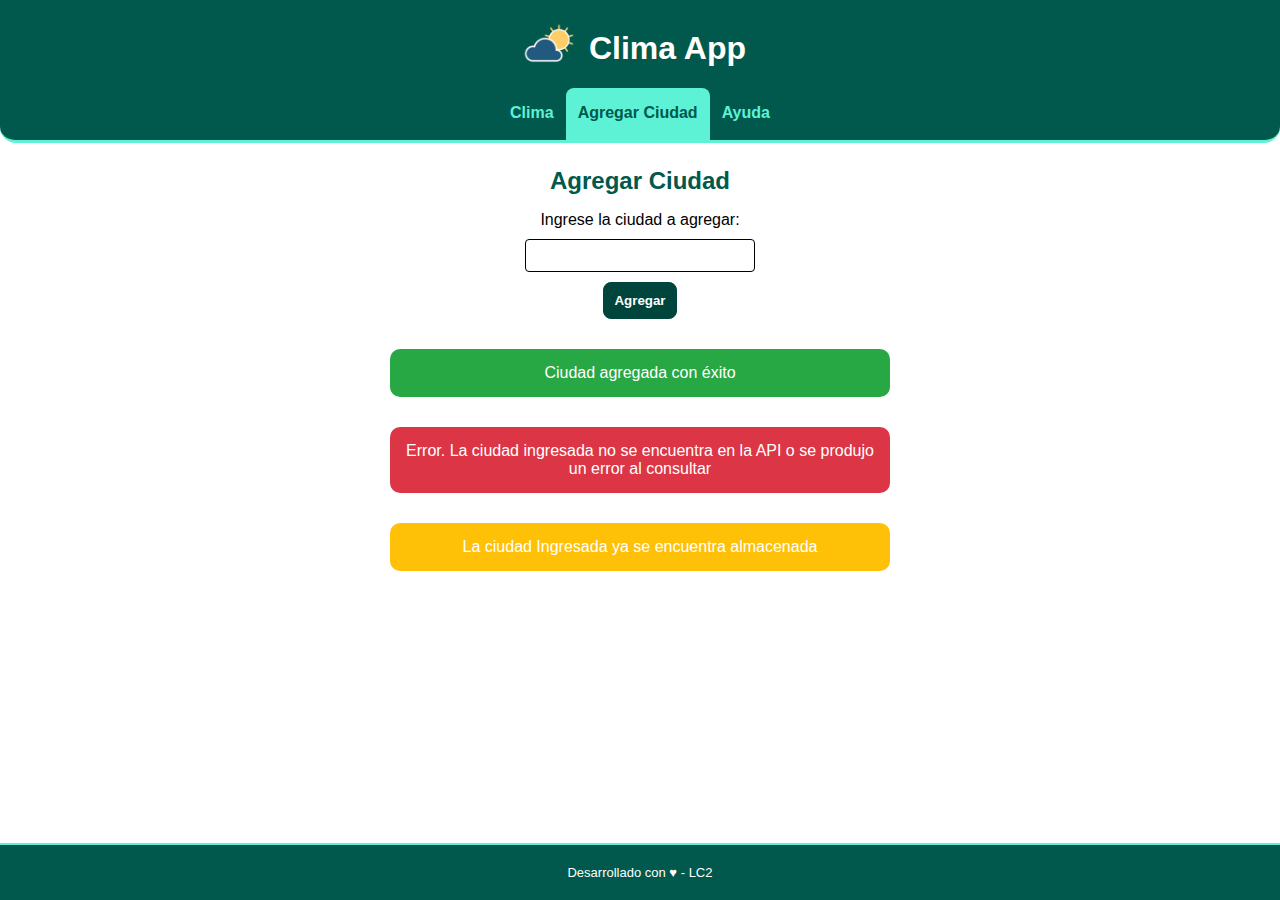
==== add-city.html @ c57224ba "avance-html-y-css" ====
<!DOCTYPE html>
<html lang="es">

<head>
    <meta charset="UTF-8">
    <meta name="viewport" content="width=device-width, initial-scale=1.0">
    <title>Clima App</title>
    <!-- Estilos CSS -->
    <link rel="stylesheet" href="css/common.css">
    <link rel="stylesheet" href="css/pages/add-city.css">
    <link rel="icon" href="css/img/solynube.ico">
</head>

<body>
    <header>
        <div class="centrado" >
            <img id="iconoTitulo" src="css/img/solynube.ico">
            <h1>
                <span>Clima App</span>
            </h1>
        </div>
        
        <nav>
            <ul>
                <li><a href="index.html">Clima</a></li>
                <li class="current-page"><a href="#">Agregar Ciudad</a></li>
                <li><a href="help.html">Ayuda</a></li>
            </ul>
        </nav>
    </header>
    <!-- Contenido principal de la página -->
    <main>
        <h2>Agregar Ciudad</h2>
            <section>
                <form>
                    <label for="ingresarCiudad">Ingrese la ciudad a agregar:</label>
                    <input type="text" name="agregarCiudad" id="agregarCiudad">

                    <input type="button" value="Agregar" id="agregar">
                </form>
            </section>

            <div>
                <p class="mensajes" id="verde">Ciudad agregada con éxito</p>
                <p class="mensajes" id="rojo">Error. La ciudad ingresada no se encuentra en la API o se produjo un error al consultar</p>
                <p class="mensajes" id="amarillo">La ciudad Ingresada ya se encuentra almacenada</p>
            </div>
    </main>

    <footer>
        <p>
            Desarrollado con ♥ - LC2
        </p>
    </footer>

</body>

</html>
---- css/common.css ----
* {
    box-sizing: border-box;
    margin: 0;
    padding: 0;
    font-family: 'Lucida Sans', 'Lucida Sans Regular', 'Lucida Grande', 'Lucida Sans Unicode', Geneva, Verdana, sans-serif;

}

:root {
    /* Declaro variables CSS con colores principales */
    --color-theme: #00594c;
    --color-active: #5df2d6;
    --color-back-active: #04957d;
    --color-gradient: linear-gradient(to right, var(--color-theme), var(--color-back-active));
}

body {
    height: 100%;
    width: 100%;
}

ul {
    list-style: none;
    padding: 0;
    margin: 0;
}

button,
a {
    user-select: none;
    -webkit-user-select: none;
}

header {
    position: fixed;
    top: 0;
    width: 100%;
    background: var(--color-theme);
    border-bottom: 3px solid #5df2d6;
    border-radius: 0px 0px 16px 16px;
}

#iconoTitulo {
    width: 60px;
    height: auto;
    margin: 10px;
}

.centrado {
    display: flex;
    justify-content: center;
    margin-right: 25px;
    padding-top: 8px;
    align-items: center;
}

nav>ul {
    display: flex;
    justify-content: space-between;
    justify-content: center;
}

nav li {
    flex: 0 0 auto;
}

nav li a {
    display: block;
    padding: 16px 12px;
    text-align: center;
    text-decoration: none;
    font-size: 1em;
    font-weight: bold;
    color: var(--color-active);
}

nav li.current-page a {
    color: var(--color-theme);
    background-color: var(--color-active);
    pointer-events: none;
    border-radius: 8px 8px 0px 0px;
    border-bottom: 2px solid #5df2d6;
}

main {
    margin-top: 120px;
    overflow: auto;
    padding: 16px;
    padding-bottom: 60px;
    height: calc(100% - 120px);
}

h1 {
    text-align: center;
    margin: 0;
    color: white;
}

h1>img {
    width: 70px;
    vertical-align: middle;
}

h2 {
    color: var(--color-theme);
    margin: 16px 0;
    text-align: center;
    padding-top: 15px;
}

h3 {
    color: var(--color-theme);
    margin: 8px 0;
}

main section {
    display: flex;
    justify-content: space-around;
}

footer {
    position: fixed;
    bottom: 0px;
    background: var(--color-theme);
    width: 100%;
    text-align: center;
    padding-top: 10px;
    padding-bottom: 10px;
    border-color: #5df2d6;
    border-style: solid;
    border-width: 2px 0px 0px 0px;

}

footer p {
    font-size: small;
    color: white;
}

main p {
    margin-bottom: 16px;
}

/* Media Query: Estilos a aplicar sólo en pantallas mayores a 400px */
@media (min-width: 400px) {
    main {
        padding-left: 10%;
        padding-right: 10%;
    }

    footer {
        padding-top: 20px;
        padding-bottom: 20px;
    }
}
---- css/pages/add-city.css ----
form label {
    display: flex;
    justify-content: center;
}

form input {
    display: flex;
    justify-content: center;
    margin: 0 auto;
    margin-top: 10px;
}

#agregarCiudad {
    width: 230px;
    border-radius: 4px;
    padding: 8px;
    border-color: black;
    border-width: 1px;
    border-style: solid;
}

#agregar {
    background-color: #00453b;
    color: white;
    font-weight: bold;
    border-radius: 8px;
    border-color: #00453b;
    border-style: solid;
    border-width: 1px;
    padding: 10px;
    margin-top: 10px;
}

.mensajes {
    display: block;
    width: 500px;
    border-radius: 10px;
    margin: 30px auto;
    padding: 15px;
    color: white;
    text-align: center;
    font-size: 16px;
}

#rojo {
    background-color: #dc3545;
}

#amarillo {
    background-color: #ffc107;
}

#verde {
    background-color: #28a745;
}
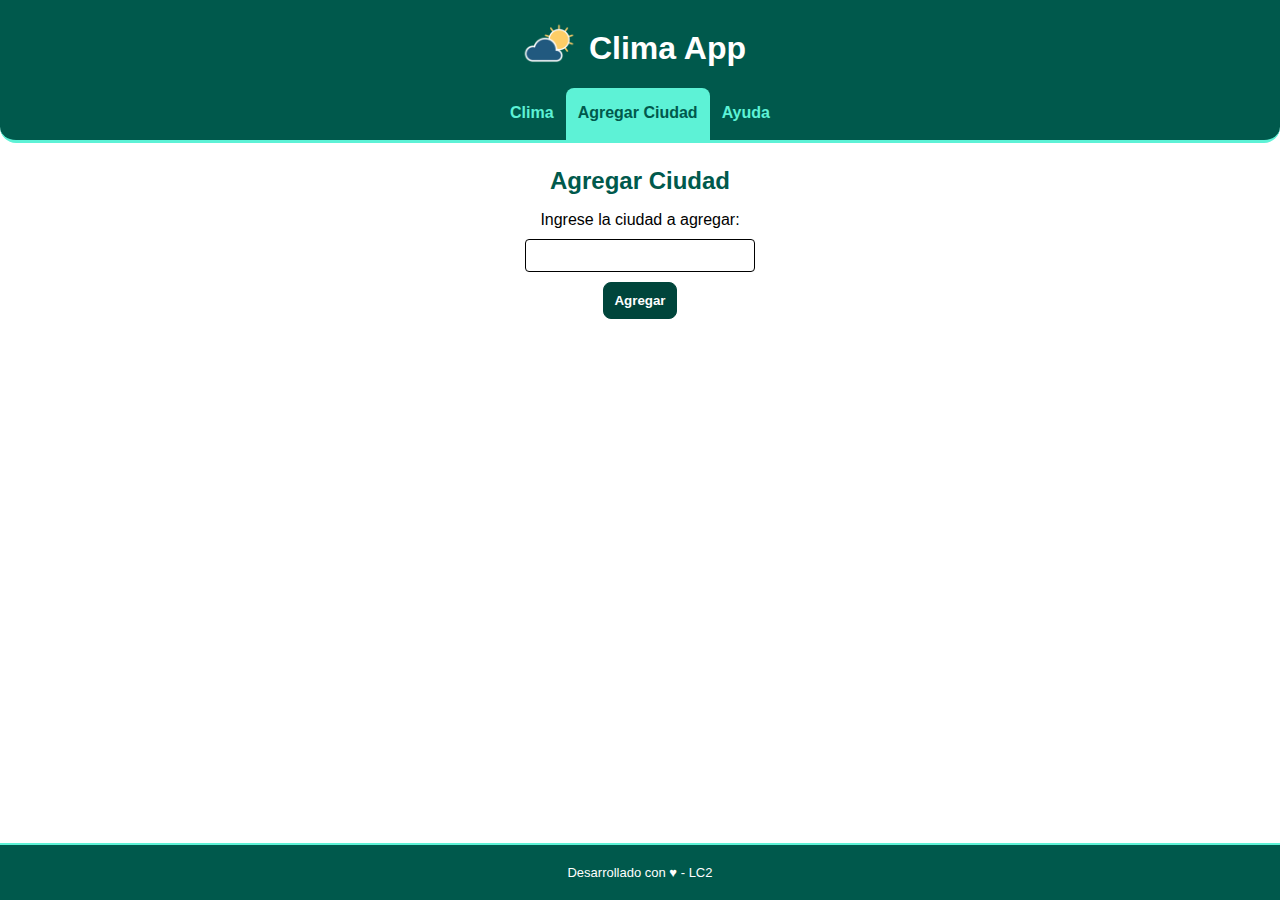
==== commit cf557a3e: "avance primera parte js" ====
--- a/add-city.html
+++ b/add-city.html
@@ -9,6 +9,7 @@
     <link rel="stylesheet" href="css/common.css">
     <link rel="stylesheet" href="css/pages/add-city.css">
     <link rel="icon" href="css/img/solynube.ico">
+    <script src="js/pages/add-city.js"></script>
 </head>
 
 <body>
@@ -36,7 +37,7 @@
                     <label for="ingresarCiudad">Ingrese la ciudad a agregar:</label>
                     <input type="text" name="agregarCiudad" id="agregarCiudad">
 
-                    <input type="button" value="Agregar" id="agregar">
+                    <input type="button" value="Agregar" id="agregar" onclick="addNewCityToLocalStorage();">
                 </form>
             </section>
 
--- a/css/pages/add-city.css
+++ b/css/pages/add-city.css
@@ -44,12 +44,15 @@
 
 #rojo {
     background-color: #dc3545;
+    display: none;
 }
 
 #amarillo {
     background-color: #ffc107;
+    display: none;
 }
 
 #verde {
     background-color: #28a745;
+    display: none;
 }
